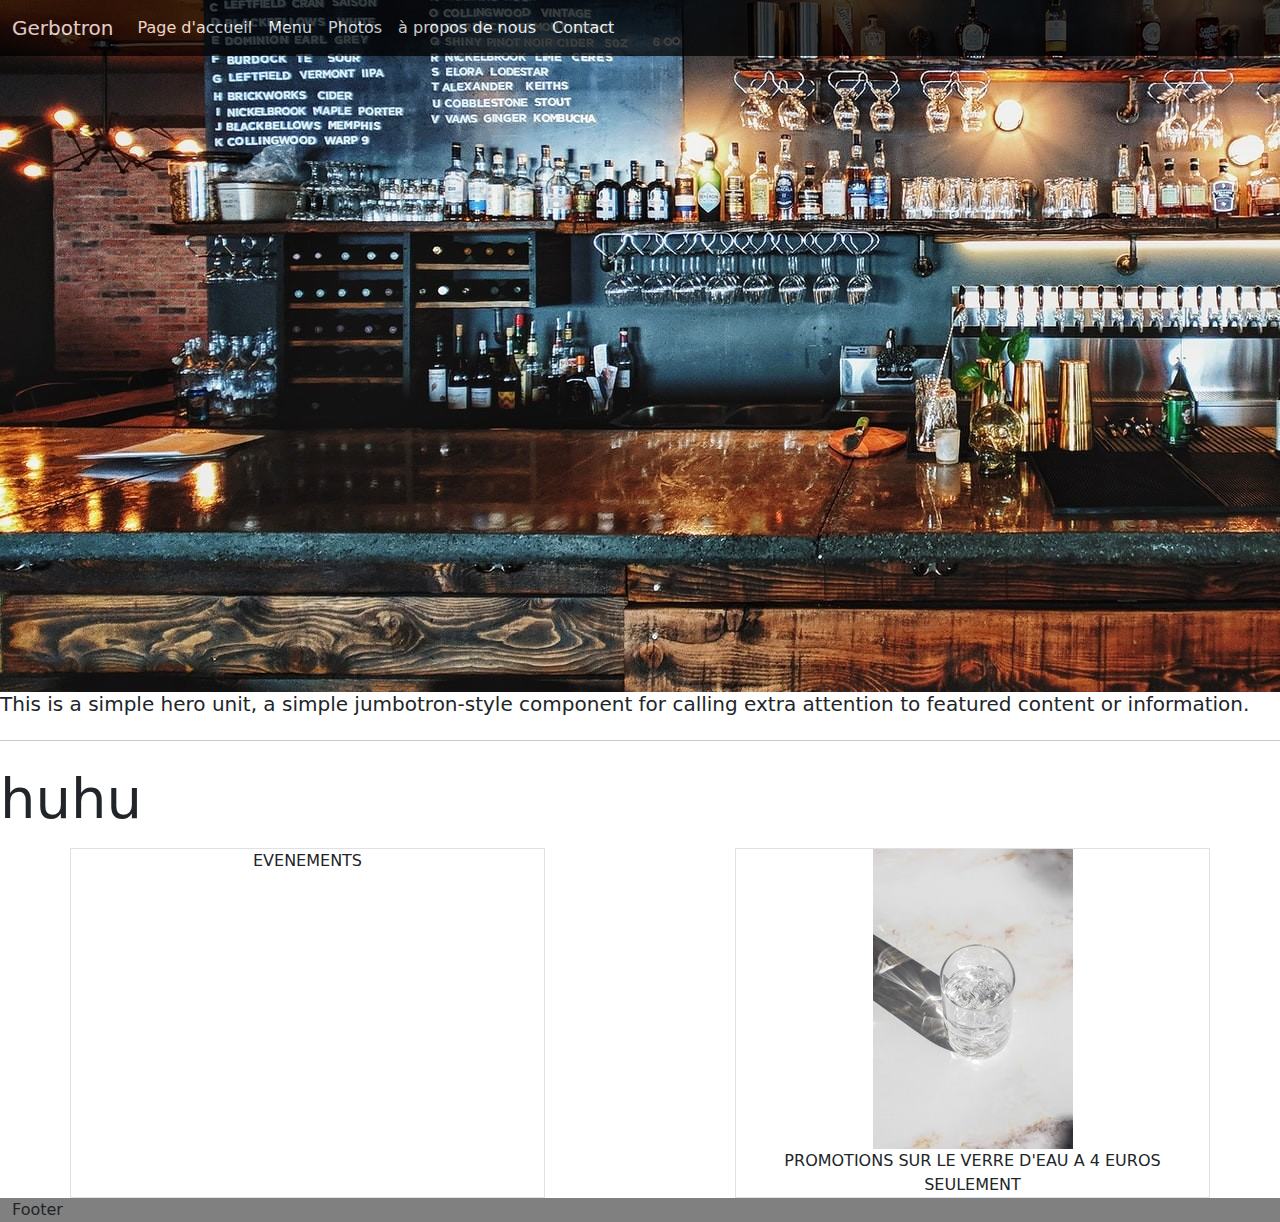
==== index.html @ d4854e6c "first update" ====
<!DOCTYPE html>
<html lang="en">
<head>
    <meta charset="UTF-8">
    <meta name="viewport" content="width=device-width, initial-scale=1.0">
    <title>Gerbotron</title>
    <link rel="stylesheet" href="css/bootstrap.min.css">
    <link rel="stylesheet" href="css/style.css">
</head>
<body>
<!--Navbar-->

<nav class="navbar navbar-expand-lg bg-black fixed-top opacity-75">
    <div class="container-fluid">
      <a class="navbar-brand text-white" href="#">Gerbotron</a>
      <button class="navbar-toggler" type="button" data-bs-toggle="collapse" data-bs-target="#navbarSupportedContent" aria-controls="navbarSupportedContent" aria-expanded="false" aria-label="Toggle navigation">
        <span class="navbar-toggler-icon"></span>
      </button>
      <div class="collapse navbar-collapse" id="navbarSupportedContent">
        <ul class="navbar-nav me-auto mb-2 mb-lg-0">
          <li class="nav-item">
            <a class="nav-link active text-white" aria-current="page" href="#">Page d'accueil</a>
          </li>
          <li class="nav-item">
            <a class="nav-link text-white" href="#">Menu</a>
          </li>
          <li class="nav-item">
            <a class="nav-link text-white" href="#">Photos</a>
          </li>
          <li class="nav-item">
            <a class="nav-link text-white" href="#">à propos de nous</a>
          </li>
          <li class="nav-item">
            <a class="nav-link text-white" href="#">Contact</a>
          </li>
            <ul class="dropdown-menu" aria-labelledby="navbarDropdown">
              <li><a class="dropdown-item" href="#">Action</a></li>
              <li><a class="dropdown-item" href="#">Another action</a></li>
              <li><hr class="dropdown-divider"></li>
              <li><a class="dropdown-item" href="#">Something else here</a></li>
            </ul>
          </li>
        </ul>

        </form>
      </div>
    </div>
  </nav>

<!--Image d'accueil-->

<div class="jumbotron">
    <h1 class="display-4">
        <img home src="images/homee.jpg" alt="photo d'accueil">
    <p class="lead">This is a simple hero unit, a simple jumbotron-style component for calling extra attention to featured content or information.</p>
    <hr class="my-4"><p>huhu</p>
  </div>

  <!--Evenements & promotions-->

  <div class="container">
      <div class="row justify-content-between">
          <div class="col-5 border text-center">
            EVENEMENTS
          </div>
          <div class="col-5 border text-center">
              <img src="images/verre.jpg" alt="un verre d'eau">
              <br />
              PROMOTIONS SUR LE VERRE D'EAU A 4 EUROS SEULEMENT
        </div>
      </div>
  </div>

<!--footer-->

  <div class="container-fluid">
    <div class="row">
        <div class="col-12 grey">
            Footer
        </div>
    </div>
  </div>
</body>
</html>
---- css/style.css ----
.home{
    width: 100%;
}

.grey{
    background-color: grey;
}
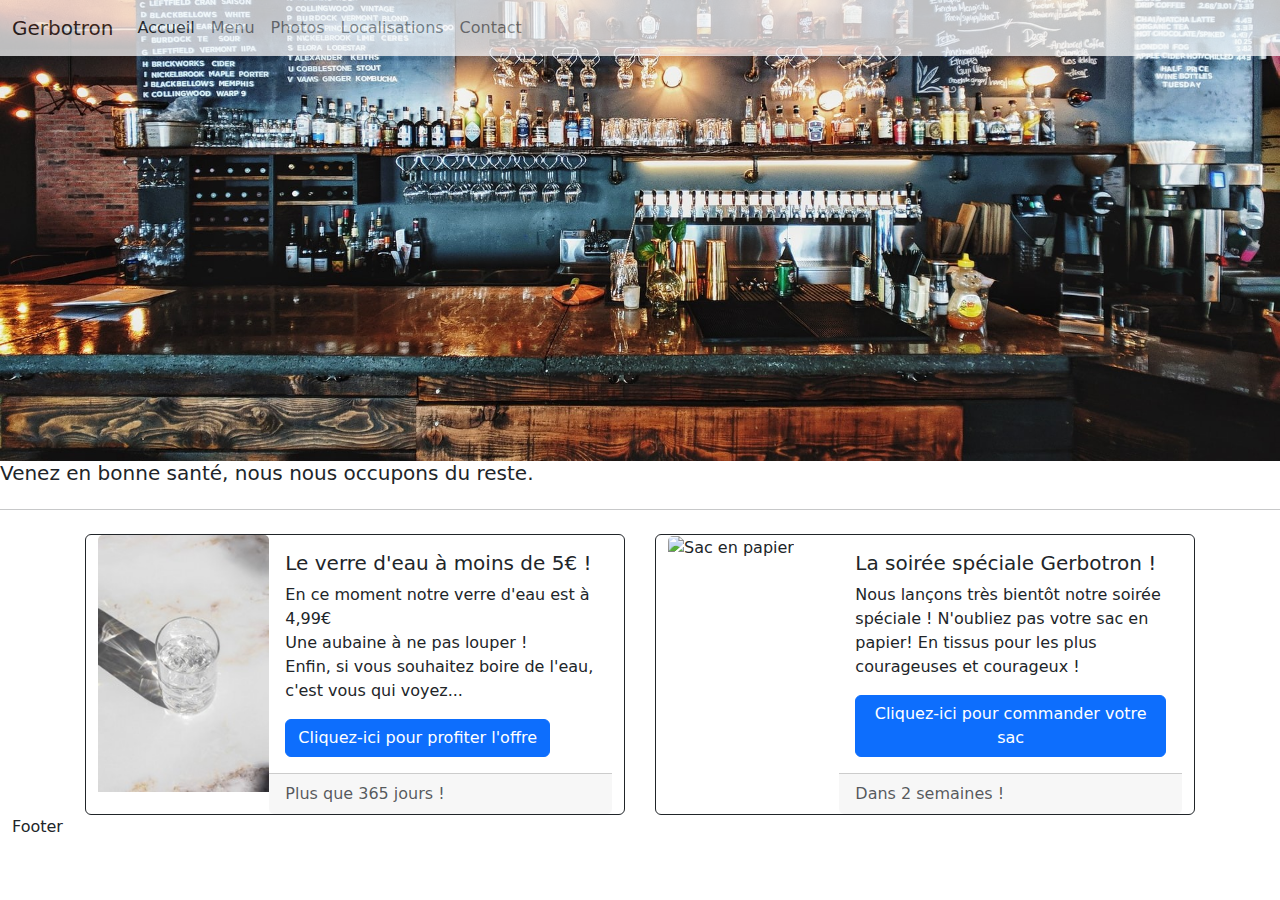
==== commit a0470bc5: "update" ====
--- a/index.html
+++ b/index.html
@@ -10,66 +10,88 @@
 <body>
 <!--Navbar-->
 
-<nav class="navbar navbar-expand-lg bg-black fixed-top opacity-75">
-    <div class="container-fluid">
-      <a class="navbar-brand text-white" href="#">Gerbotron</a>
-      <button class="navbar-toggler" type="button" data-bs-toggle="collapse" data-bs-target="#navbarSupportedContent" aria-controls="navbarSupportedContent" aria-expanded="false" aria-label="Toggle navigation">
-        <span class="navbar-toggler-icon"></span>
-      </button>
-      <div class="collapse navbar-collapse" id="navbarSupportedContent">
-        <ul class="navbar-nav me-auto mb-2 mb-lg-0">
-          <li class="nav-item">
-            <a class="nav-link active text-white" aria-current="page" href="#">Page d'accueil</a>
-          </li>
-          <li class="nav-item">
-            <a class="nav-link text-white" href="#">Menu</a>
-          </li>
-          <li class="nav-item">
-            <a class="nav-link text-white" href="#">Photos</a>
-          </li>
-          <li class="nav-item">
-            <a class="nav-link text-white" href="#">à propos de nous</a>
-          </li>
-          <li class="nav-item">
-            <a class="nav-link text-white" href="#">Contact</a>
-          </li>
-            <ul class="dropdown-menu" aria-labelledby="navbarDropdown">
-              <li><a class="dropdown-item" href="#">Action</a></li>
-              <li><a class="dropdown-item" href="#">Another action</a></li>
-              <li><hr class="dropdown-divider"></li>
-              <li><a class="dropdown-item" href="#">Something else here</a></li>
-            </ul>
-          </li>
-        </ul>
-
-        </form>
-      </div>
+<nav class="navbar navbar-expand-lg navbar-light bg-light fixed-top opacity-75">
+  <div class="container-fluid">
+    <button class="navbar-toggler" type="button" data-bs-toggle="collapse" data-bs-target="#navbarTogglerDemo01" aria-controls="navbarTogglerDemo01" aria-expanded="false" aria-label="Toggle navigation">
+      <span class="navbar-toggler-icon"></span>
+    </button>
+    <div class="collapse navbar-collapse" id="navbarTogglerDemo01">
+      <a class="navbar-brand" href="#" class="Gerbotron">Gerbotron</a>
+      <ul class="navbar-nav me-auto mb-2 mb-lg-0">
+        <li class="nav-item">
+          <a class="nav-link active" aria-current="page" href="index.html">Accueil</a>
+        </li>
+        <li class="nav-item">
+          <a class="nav-link" href="menu.html">Menu</a>
+        </li>
+        <li class="nav-item">
+          <a class="nav-link" href="pictures.html">Photos</a>
+        </li>
+        <li class="nav-item">
+          <a class="nav-link" href="locations.html">Localisations</a>
+        </li>
+        <li class="nav-item">
+          <a class="nav-link" href="contact.html">Contact</a>
+        </li>
+      </ul>
     </div>
-  </nav>
+  </div>
+</nav>
 
 <!--Image d'accueil-->
 
 <div class="jumbotron">
     <h1 class="display-4">
-        <img home src="images/homee.jpg" alt="photo d'accueil">
-    <p class="lead">This is a simple hero unit, a simple jumbotron-style component for calling extra attention to featured content or information.</p>
-    <hr class="my-4"><p>huhu</p>
+        <img class="home" src="images/homee.jpg" alt="photo d'accueil" width="100%">
+    <p class="lead">Venez en bonne santé, nous nous occupons du reste.</p>
+    <hr class="my-4">
   </div>
 
   <!--Evenements & promotions-->
-
-  <div class="container">
-      <div class="row justify-content-between">
-          <div class="col-5 border text-center">
-            EVENEMENTS
-          </div>
-          <div class="col-5 border text-center">
-              <img src="images/verre.jpg" alt="un verre d'eau">
-              <br />
-              PROMOTIONS SUR LE VERRE D'EAU A 4 EUROS SEULEMENT
+<div class="container">
+  <div class="row justify-content-around">
+    
+      <div class="card" style="width: 540px; border: solid 1px;">
+        <div class="row g-0">
+          <div class="col-md-4">
+            <img src="images/verre.jpg" class="card-img-top" alt="verre d'eau pas cher">
+          </div>  
+            <div class="col-md-8">  
+              <div class="card-body">
+                <h5 class="card-title">Le verre d'eau à moins de 5€ !</h5>
+                <p class="card-text">En ce moment notre verre d'eau est à 4,99€ <br />
+                  Une aubaine à ne pas louper ! <br />
+                Enfin, si vous souhaitez boire de l'eau, c'est vous qui voyez...</p>
+                <a href="#" class="btn btn-primary">Cliquez-ici pour profiter l'offre</a>
+              </div>
+              <div class="card-footer text-muted">
+                Plus que 365 jours !
+              </div>
+            </div>
         </div>
       </div>
-  </div>
+    
+  
+    
+    <div class="card" style="width: 540px; border: solid 1px;">
+      <div class="row g-0">
+        <div class="col-md-4">
+          <img src="images/sac.jpg" class="card-img-top" alt="Sac en papier">
+        </div>   
+        <div class="col-md-8">  
+          <div class="card-body">
+              <h5 class="card-title">La soirée spéciale Gerbotron !</h5>
+              <p class="card-text">Nous lançons très bientôt notre soirée spéciale ! N'oubliez pas votre sac en papier! En tissus pour les plus courageuses et courageux ! </p>
+              <a href="#" class="btn btn-primary">Cliquez-ici pour commander votre sac</a>
+            </div>
+            <div class="card-footer text-muted">
+              Dans 2 semaines !
+            </div>
+        </div>
+      </div>  
+    </div>
+  </div>  
+</div>
 
 <!--footer-->
 
@@ -80,5 +102,8 @@
         </div>
     </div>
   </div>
+  <!--JS-->
+	
+<script type="text/javascript" src="css/bootstrap.min.js"></script>
 </body>
 </html>--- a/css/style.css
+++ b/css/style.css
@@ -1,7 +1,3 @@
-.home{
-    width: 100%;
-}
-
-.grey{
-    background-color: grey;
+.carousel{
+    margin-top: 100px;
 }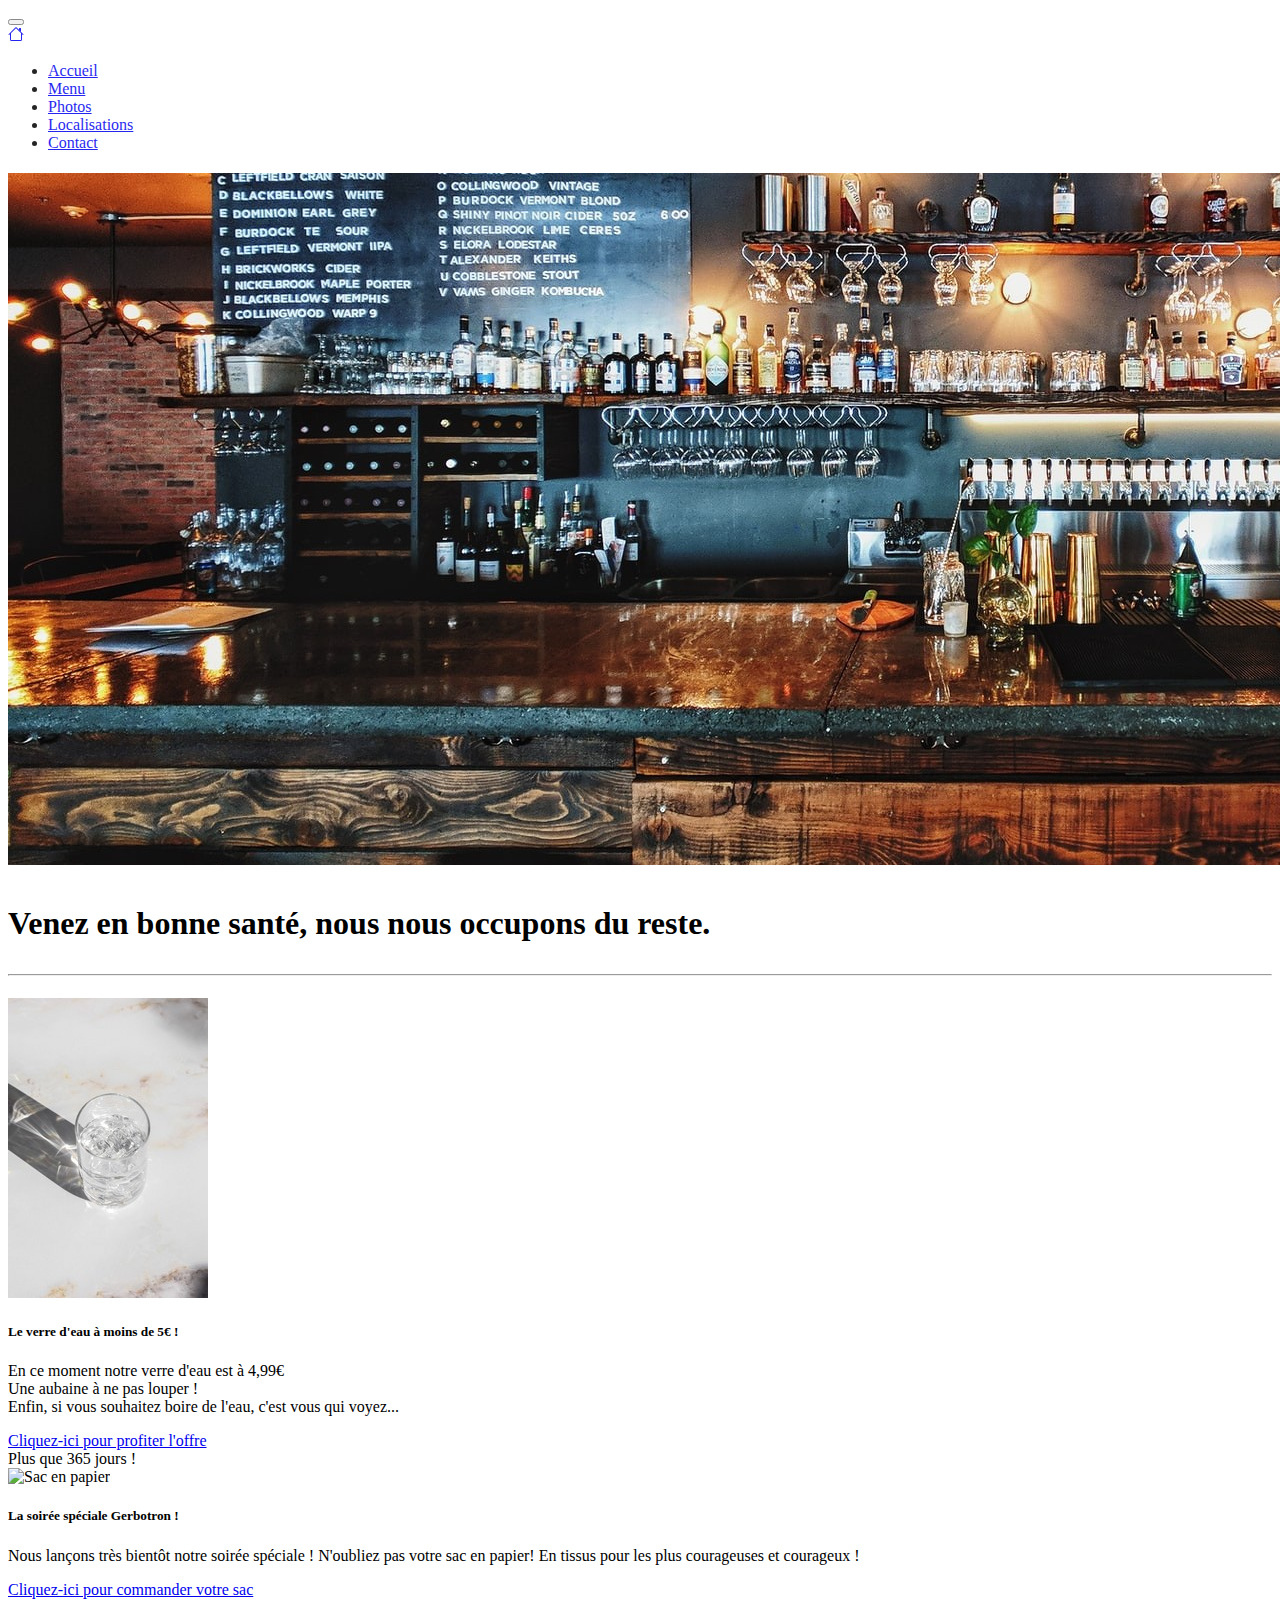
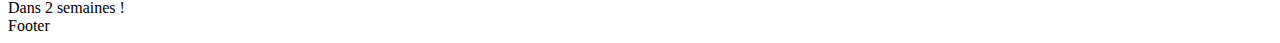
==== commit 92c0c621: "Add files via upload" ====
--- a/index.html
+++ b/index.html
@@ -1,109 +1,123 @@
-<!DOCTYPE html>
-<html lang="en">
-<head>
-    <meta charset="UTF-8">
-    <meta name="viewport" content="width=device-width, initial-scale=1.0">
-    <title>Gerbotron</title>
-    <link rel="stylesheet" href="css/bootstrap.min.css">
-    <link rel="stylesheet" href="css/style.css">
-</head>
-<body>
-<!--Navbar-->
-
-<nav class="navbar navbar-expand-lg navbar-light bg-light fixed-top opacity-75">
-  <div class="container-fluid">
-    <button class="navbar-toggler" type="button" data-bs-toggle="collapse" data-bs-target="#navbarTogglerDemo01" aria-controls="navbarTogglerDemo01" aria-expanded="false" aria-label="Toggle navigation">
-      <span class="navbar-toggler-icon"></span>
-    </button>
-    <div class="collapse navbar-collapse" id="navbarTogglerDemo01">
-      <a class="navbar-brand" href="#" class="Gerbotron">Gerbotron</a>
-      <ul class="navbar-nav me-auto mb-2 mb-lg-0">
-        <li class="nav-item">
-          <a class="nav-link active" aria-current="page" href="index.html">Accueil</a>
-        </li>
-        <li class="nav-item">
-          <a class="nav-link" href="menu.html">Menu</a>
-        </li>
-        <li class="nav-item">
-          <a class="nav-link" href="pictures.html">Photos</a>
-        </li>
-        <li class="nav-item">
-          <a class="nav-link" href="locations.html">Localisations</a>
-        </li>
-        <li class="nav-item">
-          <a class="nav-link" href="contact.html">Contact</a>
-        </li>
-      </ul>
-    </div>
-  </div>
-</nav>
-
-<!--Image d'accueil-->
-
-<div class="jumbotron">
-    <h1 class="display-4">
-        <img class="home" src="images/homee.jpg" alt="photo d'accueil" width="100%">
-    <p class="lead">Venez en bonne santé, nous nous occupons du reste.</p>
-    <hr class="my-4">
-  </div>
-
-  <!--Evenements & promotions-->
-<div class="container">
-  <div class="row justify-content-around">
-    
-      <div class="card" style="width: 540px; border: solid 1px;">
-        <div class="row g-0">
-          <div class="col-md-4">
-            <img src="images/verre.jpg" class="card-img-top" alt="verre d'eau pas cher">
-          </div>  
-            <div class="col-md-8">  
-              <div class="card-body">
-                <h5 class="card-title">Le verre d'eau à moins de 5€ !</h5>
-                <p class="card-text">En ce moment notre verre d'eau est à 4,99€ <br />
-                  Une aubaine à ne pas louper ! <br />
-                Enfin, si vous souhaitez boire de l'eau, c'est vous qui voyez...</p>
-                <a href="#" class="btn btn-primary">Cliquez-ici pour profiter l'offre</a>
-              </div>
-              <div class="card-footer text-muted">
-                Plus que 365 jours !
-              </div>
-            </div>
-        </div>
-      </div>
-    
-  
-    
-    <div class="card" style="width: 540px; border: solid 1px;">
-      <div class="row g-0">
-        <div class="col-md-4">
-          <img src="images/sac.jpg" class="card-img-top" alt="Sac en papier">
-        </div>   
-        <div class="col-md-8">  
-          <div class="card-body">
-              <h5 class="card-title">La soirée spéciale Gerbotron !</h5>
-              <p class="card-text">Nous lançons très bientôt notre soirée spéciale ! N'oubliez pas votre sac en papier! En tissus pour les plus courageuses et courageux ! </p>
-              <a href="#" class="btn btn-primary">Cliquez-ici pour commander votre sac</a>
-            </div>
-            <div class="card-footer text-muted">
-              Dans 2 semaines !
-            </div>
-        </div>
-      </div>  
-    </div>
-  </div>  
-</div>
-
-<!--footer-->
-
-  <div class="container-fluid">
-    <div class="row">
-        <div class="col-12 grey">
-            Footer
-        </div>
-    </div>
-  </div>
-  <!--JS-->
-	
-<script type="text/javascript" src="css/bootstrap.min.js"></script>
-</body>
+<!doctype html>
+<html lang="en">
+  <head>
+    <!-- Required meta tags -->
+    <meta charset="utf-8">
+    <meta name="viewport" content="width=device-width, initial-scale=1">
+
+    <!-- Bootstrap CSS -->
+    <link href="https://cdn.jsdelivr.net/npm/bootstrap@5.0.2/dist/css/bootstrap.min.css" rel="stylesheet" integrity="sha384-EVSTQN3/azprG1Anm3QDgpJLIm9Nao0Yz1ztcQTwFspd3yD65VohhpuuCOmLASjC" crossorigin="anonymous">
+    <link rel="stylesheet" href="css/style.css">
+    <title>Gerbotron</title>
+  </head>
+<body>
+<!--Navbar-->
+
+<nav class="navbar navbar-expand-lg navbar-light bg-light fixed-top" style="opacity:85%">
+  <div class="container-fluid">
+    <button class="navbar-toggler" type="button" data-bs-toggle="collapse" data-bs-target="#navbarTogglerDemo01" aria-controls="navbarTogglerDemo01" aria-expanded="false" aria-label="Toggle navigation">
+      <span class="navbar-toggler-icon"></span>
+    </button>
+    <div class="collapse navbar-collapse" id="navbarTogglerDemo01">
+      <a class="navbar-brand" href="#" class="Gerbotron"><svg xmlns="http://www.w3.org/2000/svg" width="16" height="16" fill="currentColor" class="bi bi-house" viewBox="0 0 16 16">
+        <path fill-rule="evenodd" d="M2 13.5V7h1v6.5a.5.5 0 0 0 .5.5h9a.5.5 0 0 0 .5-.5V7h1v6.5a1.5 1.5 0 0 1-1.5 1.5h-9A1.5 1.5 0 0 1 2 13.5zm11-11V6l-2-2V2.5a.5.5 0 0 1 .5-.5h1a.5.5 0 0 1 .5.5z"/>
+        <path fill-rule="evenodd" d="M7.293 1.5a1 1 0 0 1 1.414 0l6.647 6.646a.5.5 0 0 1-.708.708L8 2.207 1.354 8.854a.5.5 0 1 1-.708-.708L7.293 1.5z"/>
+      </svg></a>
+      <ul class="navbar-nav me-auto mb-2 mb-lg-0">
+        <li class="nav-item">
+          <a class="nav-link active" aria-current="page" href="index.html">Accueil</a>
+        </li>
+        <li class="nav-item">
+          <a class="nav-link" href="menu.html">Menu</a>
+        </li>
+        <li class="nav-item">
+          <a class="nav-link" href="pictures.html">Photos</a>
+        </li>
+        <li class="nav-item">
+          <a class="nav-link" href="locations.html">Localisations</a>
+        </li>
+        <li class="nav-item">
+          <a class="nav-link" href="contact.html">Contact</a>
+        </li>
+      </ul>
+    </div>
+  </div>
+</nav>
+
+<!--Image d'accueil-->
+
+<div class="jumbotron">
+    <h1 class="display-4">
+        <img class="home w-100" src="images/homee.jpg" alt="photo d'accueil">
+    <p class="lead">Venez en bonne santé, nous nous occupons du reste.</p>
+    <hr class="my-4">
+  </div>
+
+  <!--Evenements & promotions-->
+<div class="container">
+  <div class="row justify-content-around">
+
+      <div class="card w-50">
+        <div class="row g-0">
+          <div class="col-md-4">
+            <img src="images/verre.jpg" class="card-img-top" alt="verre d'eau pas cher">
+          </div>  
+            <div class="col-md-8">  
+              <div class="card-body">
+                <h5 class="card-title">Le verre d'eau à moins de 5€ !</h5>
+                <p class="card-text">En ce moment notre verre d'eau est à 4,99€ <br />
+                  Une aubaine à ne pas louper ! <br />
+                Enfin, si vous souhaitez boire de l'eau, c'est vous qui voyez...</p>
+                <a href="#" class="btn btn-warning">Cliquez-ici pour profiter l'offre</a>
+              </div>
+              <div class="card-footer text-muted">
+                Plus que 365 jours !
+              </div>
+            </div>
+        </div>
+      </div>
+
+
+    
+      <div class="card w-50">
+        <div class="row g-0">
+          <div class="col-md-4">
+            <img src="images/sac.jpg" class="card-img-top" alt="Sac en papier">
+          </div>   
+          <div class="col-md-8">  
+            <div class="card-body">
+                <h5 class="card-title">La soirée spéciale Gerbotron !</h5>
+                <p class="card-text">Nous lançons très bientôt notre soirée spéciale ! N'oubliez pas votre sac en papier! En tissus pour les plus courageuses et courageux ! </p>
+                <a href="#" class="btn btn-success">Cliquez-ici pour commander votre sac</a>
+              </div>
+              <div class="card-footer text-muted">
+                Dans 2 semaines !
+              </div>
+          </div>
+        </div>  
+      </div>
+  
+  </div>
+</div>
+
+<!--footer-->
+
+  <div class="container-fluid">
+    <div class="row">
+        <div class="col-12 bg-light">
+            Footer
+        </div>
+    </div>
+  </div>
+    <!-- Optional JavaScript; choose one of the two! -->
+
+    <!-- Option 1: Bootstrap Bundle with Popper -->
+    <script src="https://cdn.jsdelivr.net/npm/bootstrap@5.0.2/dist/js/bootstrap.bundle.min.js" integrity="sha384-MrcW6ZMFYlzcLA8Nl+NtUVF0sA7MsXsP1UyJoMp4YLEuNSfAP+JcXn/tWtIaxVXM" crossorigin="anonymous"></script>
+
+    <!-- Option 2: Separate Popper and Bootstrap JS -->
+    <!--
+    <script src="https://cdn.jsdelivr.net/npm/@popperjs/core@2.9.2/dist/umd/popper.min.js" integrity="sha384-IQsoLXl5PILFhosVNubq5LC7Qb9DXgDA9i+tQ8Zj3iwWAwPtgFTxbJ8NT4GN1R8p" crossorigin="anonymous"></script>
+    <script src="https://cdn.jsdelivr.net/npm/bootstrap@5.0.2/dist/js/bootstrap.min.js" integrity="sha384-cVKIPhGWiC2Al4u+LWgxfKTRIcfu0JTxR+EQDz/bgldoEyl4H0zUF0QKbrJ0EcQF" crossorigin="anonymous"></script>
+    -->
+  </body>
 </html>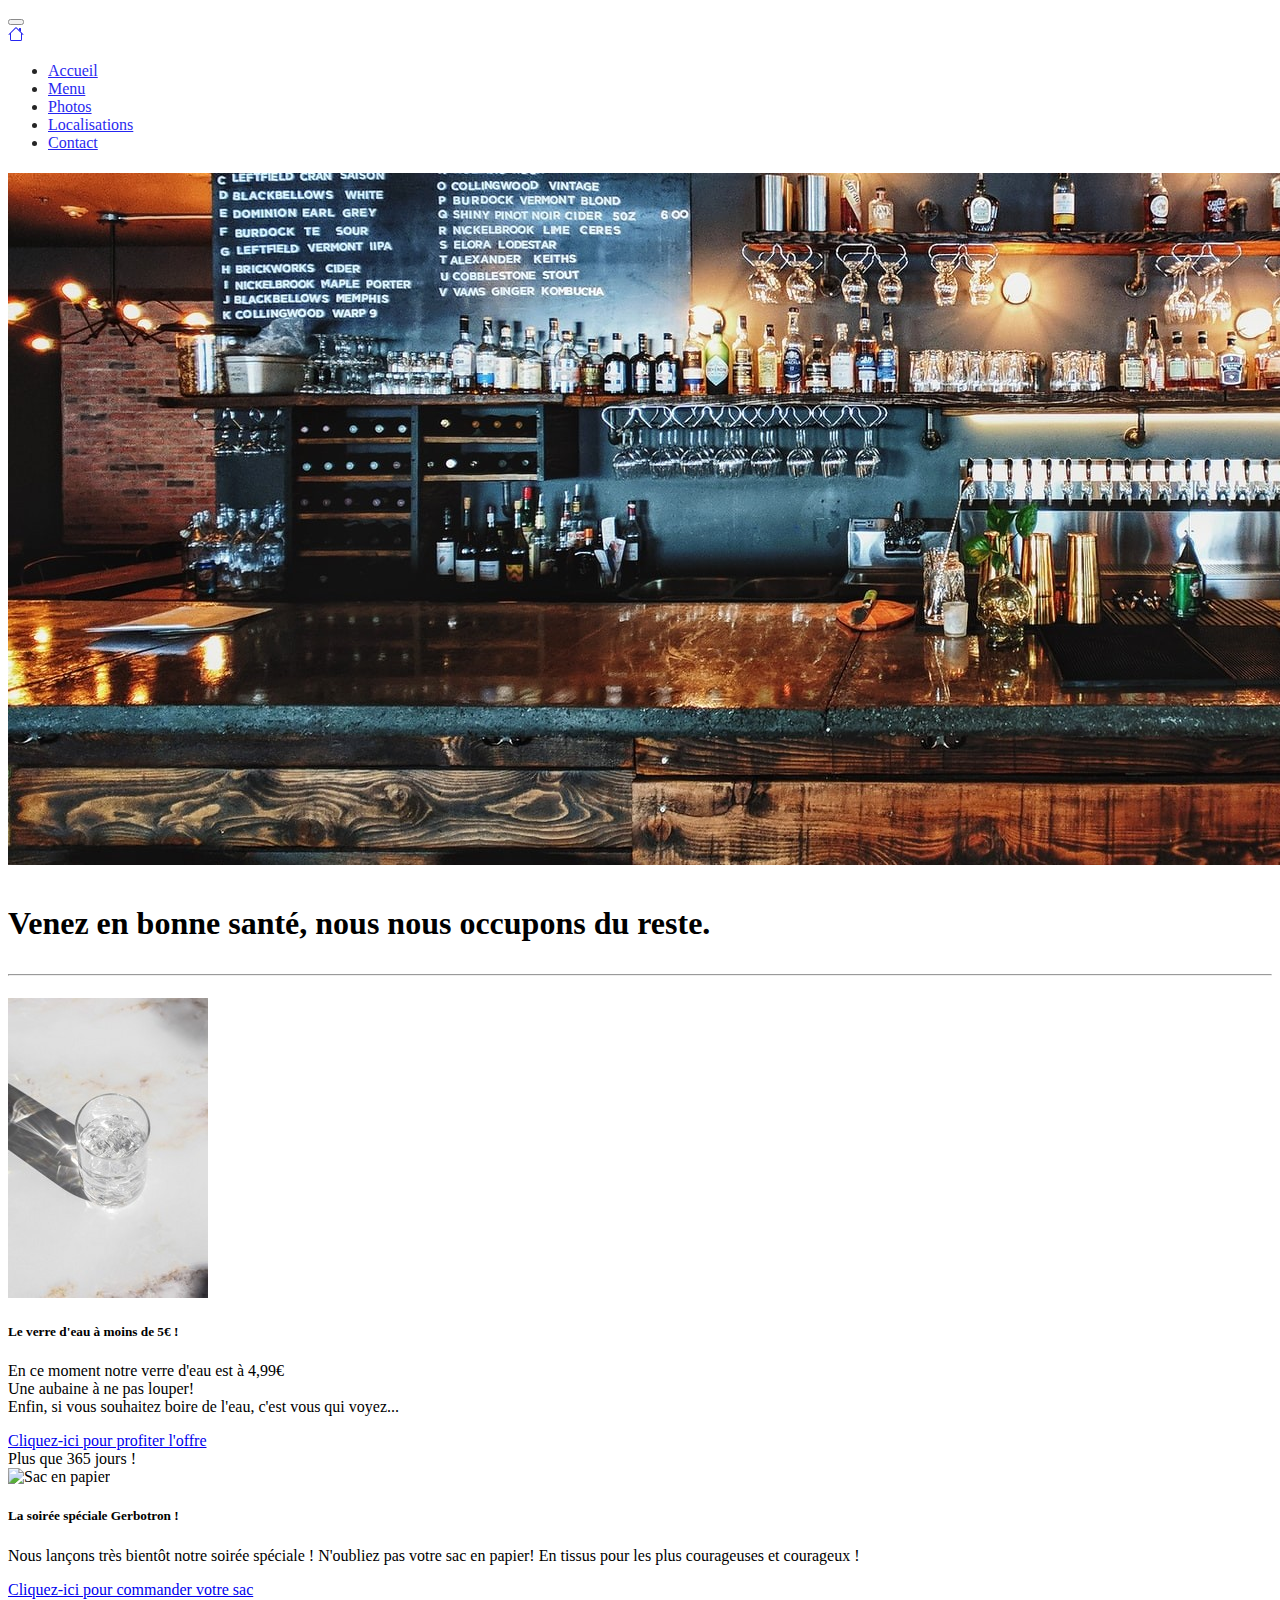
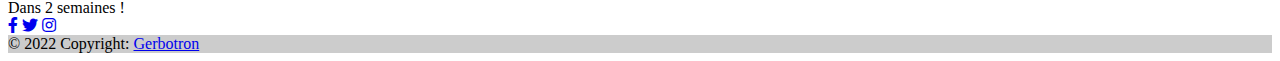
==== commit 276cdcf4: "update" ====
--- a/index.html
+++ b/index.html
@@ -6,11 +6,12 @@
     <meta name="viewport" content="width=device-width, initial-scale=1">
 
     <!-- Bootstrap CSS -->
+    <link href="https://use.fontawesome.com/releases/v5.13.1/css/all.css" rel="stylesheet">
     <link href="https://cdn.jsdelivr.net/npm/bootstrap@5.0.2/dist/css/bootstrap.min.css" rel="stylesheet" integrity="sha384-EVSTQN3/azprG1Anm3QDgpJLIm9Nao0Yz1ztcQTwFspd3yD65VohhpuuCOmLASjC" crossorigin="anonymous">
     <link rel="stylesheet" href="css/style.css">
     <title>Gerbotron</title>
   </head>
-<body>
+<body class="bg-dark">
 <!--Navbar-->
 
 <nav class="navbar navbar-expand-lg navbar-light bg-light fixed-top" style="opacity:85%">
@@ -49,8 +50,8 @@
 <div class="jumbotron">
     <h1 class="display-4">
         <img class="home w-100" src="images/homee.jpg" alt="photo d'accueil">
-    <p class="lead">Venez en bonne santé, nous nous occupons du reste.</p>
-    <hr class="my-4">
+    <p class="lead text-light">Venez en bonne santé, nous nous occupons du reste.</p>
+    <hr class="my-4 text-light">
   </div>
 
   <!--Evenements & promotions-->
@@ -66,7 +67,7 @@
               <div class="card-body">
                 <h5 class="card-title">Le verre d'eau à moins de 5€ !</h5>
                 <p class="card-text">En ce moment notre verre d'eau est à 4,99€ <br />
-                  Une aubaine à ne pas louper ! <br />
+                  Une aubaine à ne pas louper! <br />
                 Enfin, si vous souhaitez boire de l'eau, c'est vous qui voyez...</p>
                 <a href="#" class="btn btn-warning">Cliquez-ici pour profiter l'offre</a>
               </div>
@@ -96,19 +97,43 @@
           </div>
         </div>  
       </div>
-  
   </div>
 </div>
+<div class="row mb-5"></div>
 
-<!--footer-->
+<!--Footer-->
 
-  <div class="container-fluid">
-    <div class="row">
-        <div class="col-12 bg-light">
-            Footer
-        </div>
-    </div>
+<footer class="bg-dark text-center text-white">
+  <!-- Grid container -->
+  <div class="container p-4 pb-0">
+    <!-- Section: Social media -->
+    <section class="mb-4">
+      <!-- Facebook -->
+      <a class="btn btn-outline-light btn-floating m-1" href="#!" role="button"
+        ><i class="fab fa-facebook-f"></i
+      ></a>
+
+      <!-- Twitter -->
+      <a class="btn btn-outline-light btn-floating m-1" href="#!" role="button"
+        ><i class="fab fa-twitter"></i
+      ></a>
+
+      <!-- Instagram -->
+      <a class="btn btn-outline-light btn-floating m-1" href="#!" role="button"
+        ><i class="fab fa-instagram"></i
+      ></a>
+
+    </section>
+    <!-- Section: Social media -->
   </div>
+
+  <div class="text-center p-3" style="background-color: rgba(0, 0, 0, 0.2);">
+    © 2022 Copyright:
+    <a class="text-white" href="https://clement-leger.github.io/restaurant-css-framework/index.html">Gerbotron</a>
+  </div>
+  <!-- Copyright -->
+</footer>
+
     <!-- Optional JavaScript; choose one of the two! -->
 
     <!-- Option 1: Bootstrap Bundle with Popper -->
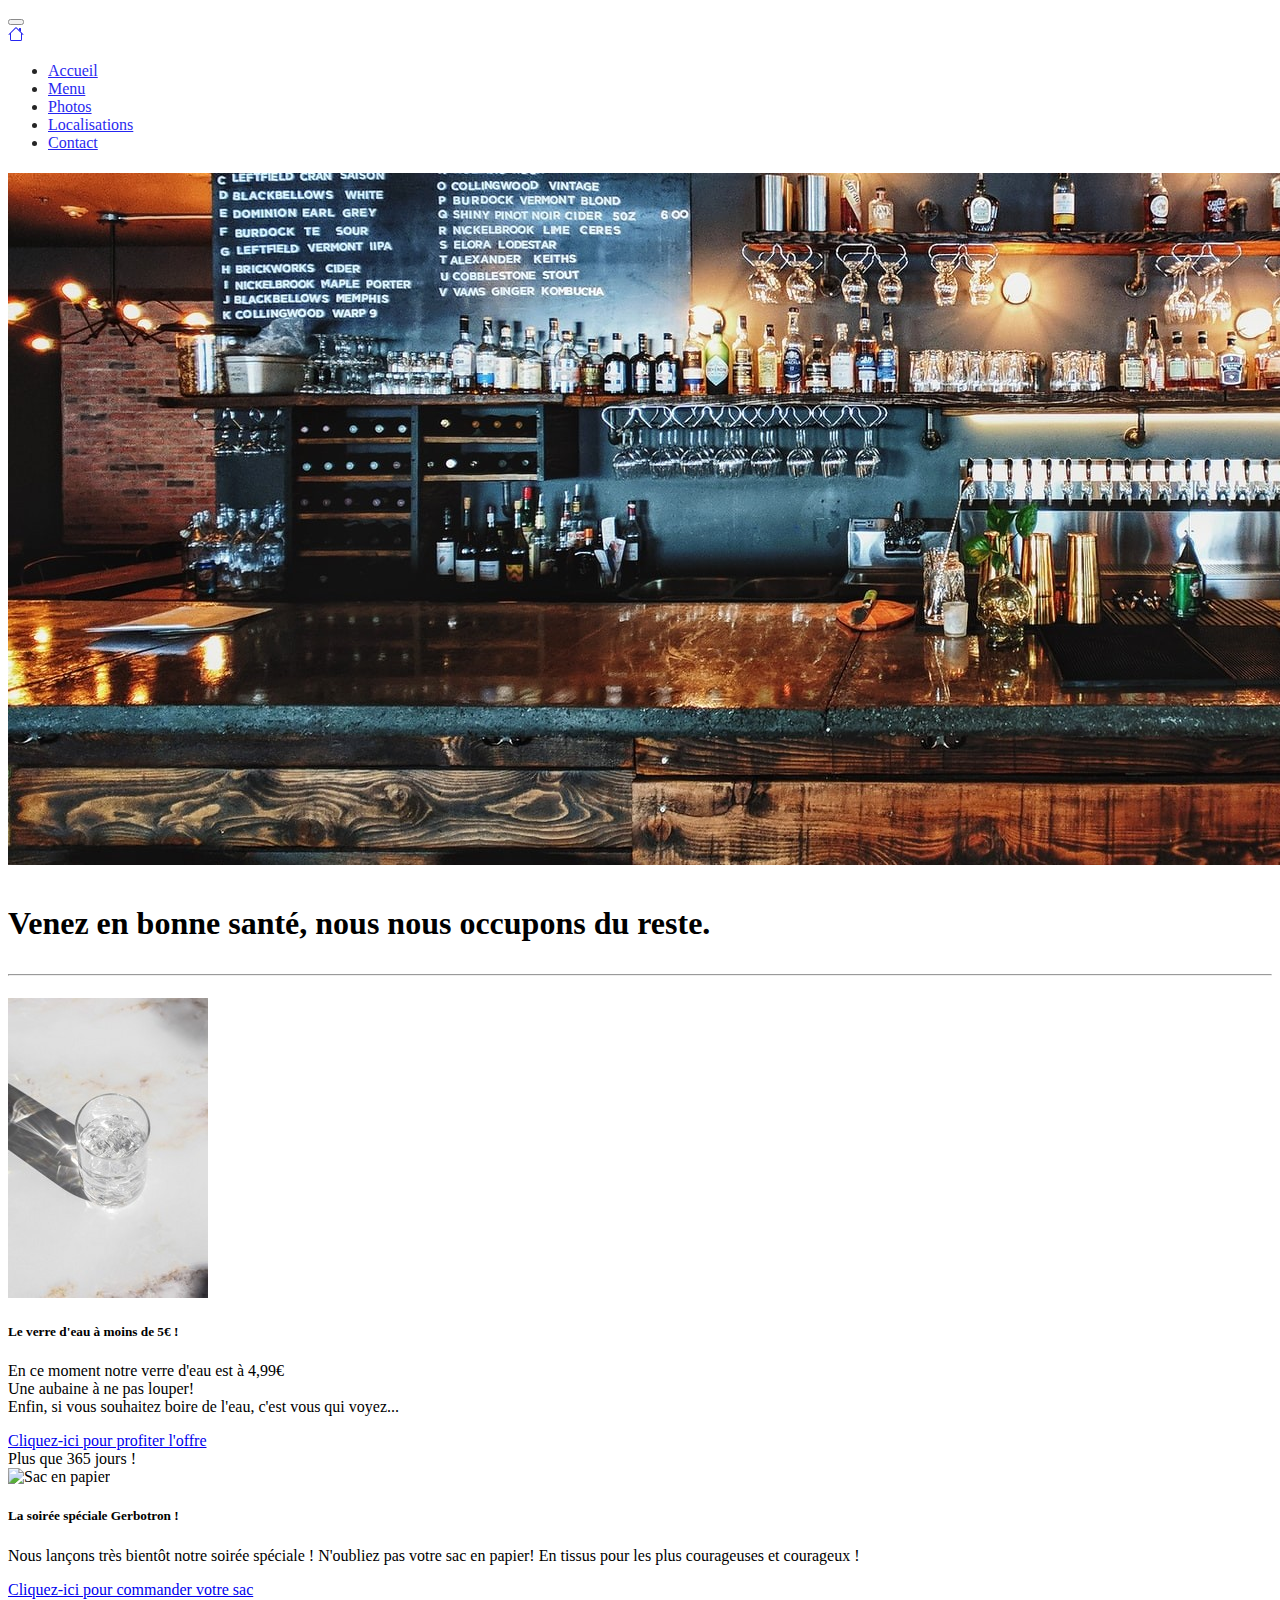
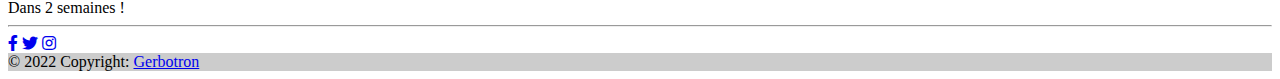
==== commit 0255dd3b: "update" ====
--- a/index.html
+++ b/index.html
@@ -100,6 +100,7 @@
   </div>
 </div>
 <div class="row mb-5"></div>
+<hr class="text-light">
 
 <!--Footer-->
 
